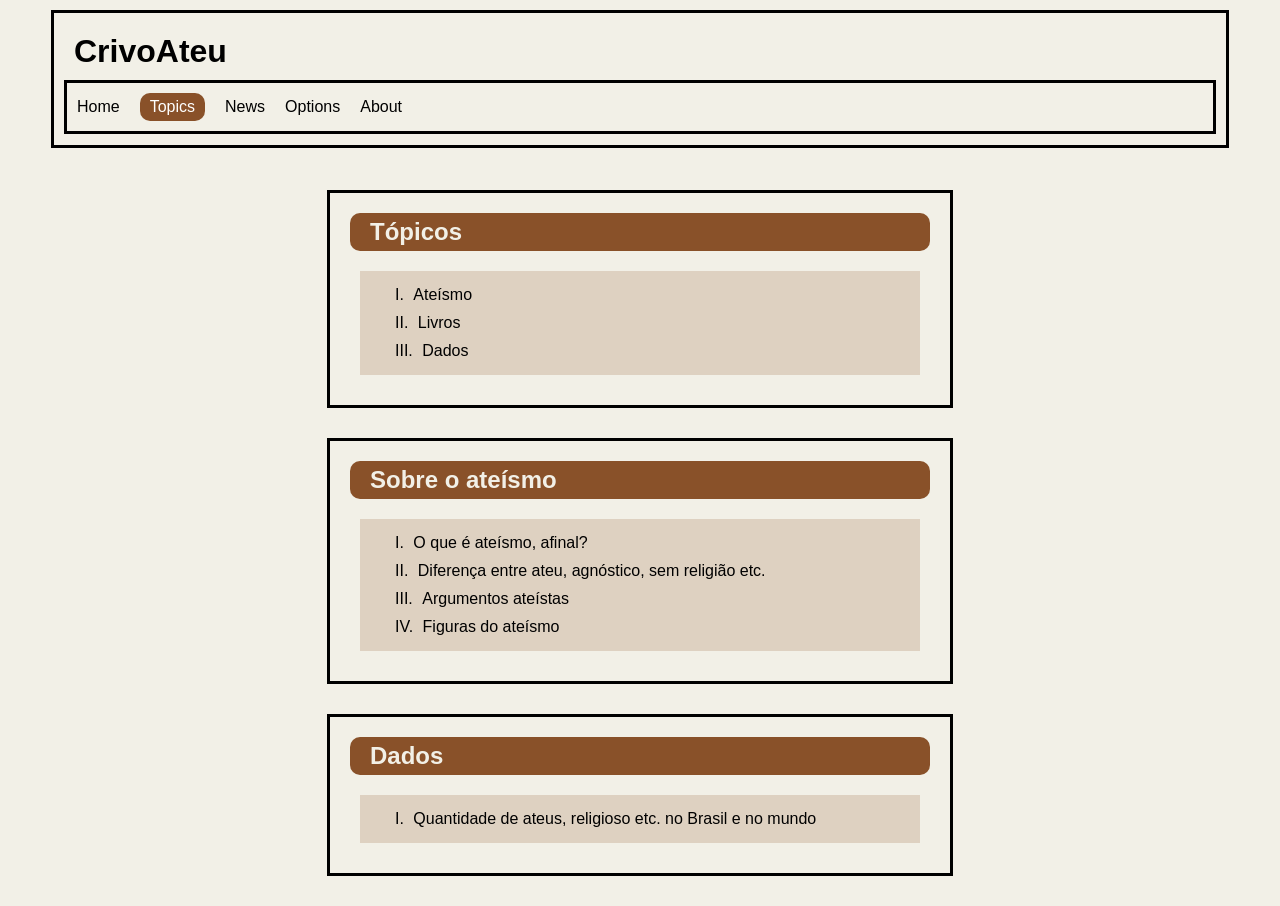
==== topics.html @ 9d996ebf "mobile upload" ====
<!DOCTYPE html>

<html>
<head>
  <meta
    http-equiv="CONTENT-TYPE"
    content="text/html; charset=UTF-8">
  
  <meta
    name="viewport"
    content="width=device-width, initial-scale=1.0">
  
  <link
    rel="stylesheet"
    href="style.css">
  
  <title>CrivoAteu-Topics</title>
</head>
<body>
  <header>
    <div>
      <h1>CrivoAteu</h1>
      
      <nav>
        <a href="index.html">Home</a>
        <a class="inside topic" href="#">Topics</a>
        <a href="#">News</a>
        <a href="#">Options</a>
        <a href="#">About</a>
      </nav>
    </div>
  </header>
  
  <main>
    
    <article>
      <h2>Tópicos</h2>
      
      <ul class="topics">
        <li>
          <a
            href="#ateismo">
            Ateísmo
          </a>
        </li>
        
        <li>
          <a
            href="#">
            Livros
          </a>
        </li>
        
        <li>
          <a
            href="#data">
            Dados
          </a>
        </li>
      </ul>
    </article>
    
    <article id="ateismo">
      <h2>Sobre o ateísmo</h2>
      
      <ul class="topics">
        <li>
          <a
            href="#">
            O que é ateísmo, afinal?
          </a>
        </li>
        
        <li>
          <a
            href="topics/diferenca-de-crenca.html">
            Diferença entre ateu, agnóstico, sem religião etc.
          </a>
        </li>
        
        <li>
          <a
            href="topics/argumentos-ateistas.html">
            Argumentos ateístas
          </a>
        </li>
        
        <li>
          <a
            href="topics/figuras-do-ateismo.html">
            Figuras do ateísmo
          </a>
        </li>
      </ul>
    </article>
    
    <article>
      <h2>Dados</h2>
      
      <ul class="topics">
        <li>
          <a
            href="#">
            Quantidade de ateus, religioso etc. no Brasil e no mundo
          </a>
        </li>
      </ul>
    </article>
  </main>
</body>
</html>
---- style.css ----
:root {
  --milkglass: #F2F0E7;
  --brown: #895129;
}

* {
  padding: 0px;
  margin: 0px;
}

h3 {
  padding: 10px;
  margin: 5px 20px;
}

a {
  -webkit-tap-highlight-color: transparent;
  -webkit-tap-highlight-color: rgba(0, 0, 0, 0);
}

img {
  display: block;
  width: 100%;
  max-width: 200px;
  margin: auto;
}

html {
  scroll-behavior: smooth;
}

body {
  background-color: var(--milkglass);
  font-family: sans-serif;
}

header {
  display: flex;
  width: 100%;
  justify-content: center;
}

header div {
  background-color: var(--milkglass);
  border: 3px solid black;
  padding: 10px;
  padding-bottom: 1px;
  margin: 10px;
  margin-bottom: 0px;
  width: 90%;
  transition: 0.5s;
  position: fixed;
}

header div h1 {
  padding: 5px;
  margin: 5px;
  transition: 0.5s ease;
}

header div h1:hover {
  padding: 10px;
}

header div nav {
  display: flex;
  align-items: center;
  border: 3px solid black;
  padding: 5px;
  margin-bottom: 10px;
  gap: 10px
}

header div a {
  color: black;
  text-decoration: none;
  margin: 5px;
  transition: 0.5s ease;
}

header div a:hover {
  padding: 4px 8px;
  background-color: var(--brown);
  color: white;
  padding: 5px 10px;
  text-decoration: underline;
  border-radius: 10px;
}

.inside {
  background-color: var(--brown);
  color: white;
  padding: 5px 10px;
  border-radius: 10px;
}

.inside:hover {
  padding: 4px 8px;
}

.inside.topic:hover {
  text-decoration: dotted;
}

main {
  padding-top: 160px;
}

main article {
  border: 3px solid black;
  max-width: 600px;
  width: 85%;
  padding: 10px;
  margin: 30px auto;
  transition: 1s ease;
}

main article:hover {
  padding: 15px;
}

main article h2 {
  background-color: var(--brown);
  color: var(--milkglass);
  padding: 5px 20px;
  margin: 10px;
  border-radius: 10px;
  transition: 0.5s
}

main article h2:hover {
  padding: 10px 25px;
}

main article p {
  background-color: white;
  text-align: justify;
  padding: 20px;
  margin: 20px;
  margin-top: 5px;
  border-radius: 10px;
  transition: 1s ease;
}

main article p:hover {
  padding: 25px;
}

.topics {
  list-style-position: inside;
  padding: 10px 30px;
  margin: 20px;
  background-color: #bc9e8260;
}

.topics li {
  list-style-type: upper-roman;
  padding: 5px;
}

.topics a {
  padding: 5px;
  color: black;
  text-decoration: none;
  transition: 0.5s ease;
}

.topics a:hover {
  padding: 3px;
  text-decoration: underline;
}

.twocol {
  column-count: 2;
}

nav.path {
  display: flex;
  overflow-x: auto;
  white-space: nowrap;
  
  align-items: center;
  padding: 0px;
  margin: 5px;
  font-size: 0.75em;
  border: none;
  
}

a.path {
  flex: 0 0 auto;
  padding: 0px;
  margin: 0px;
}
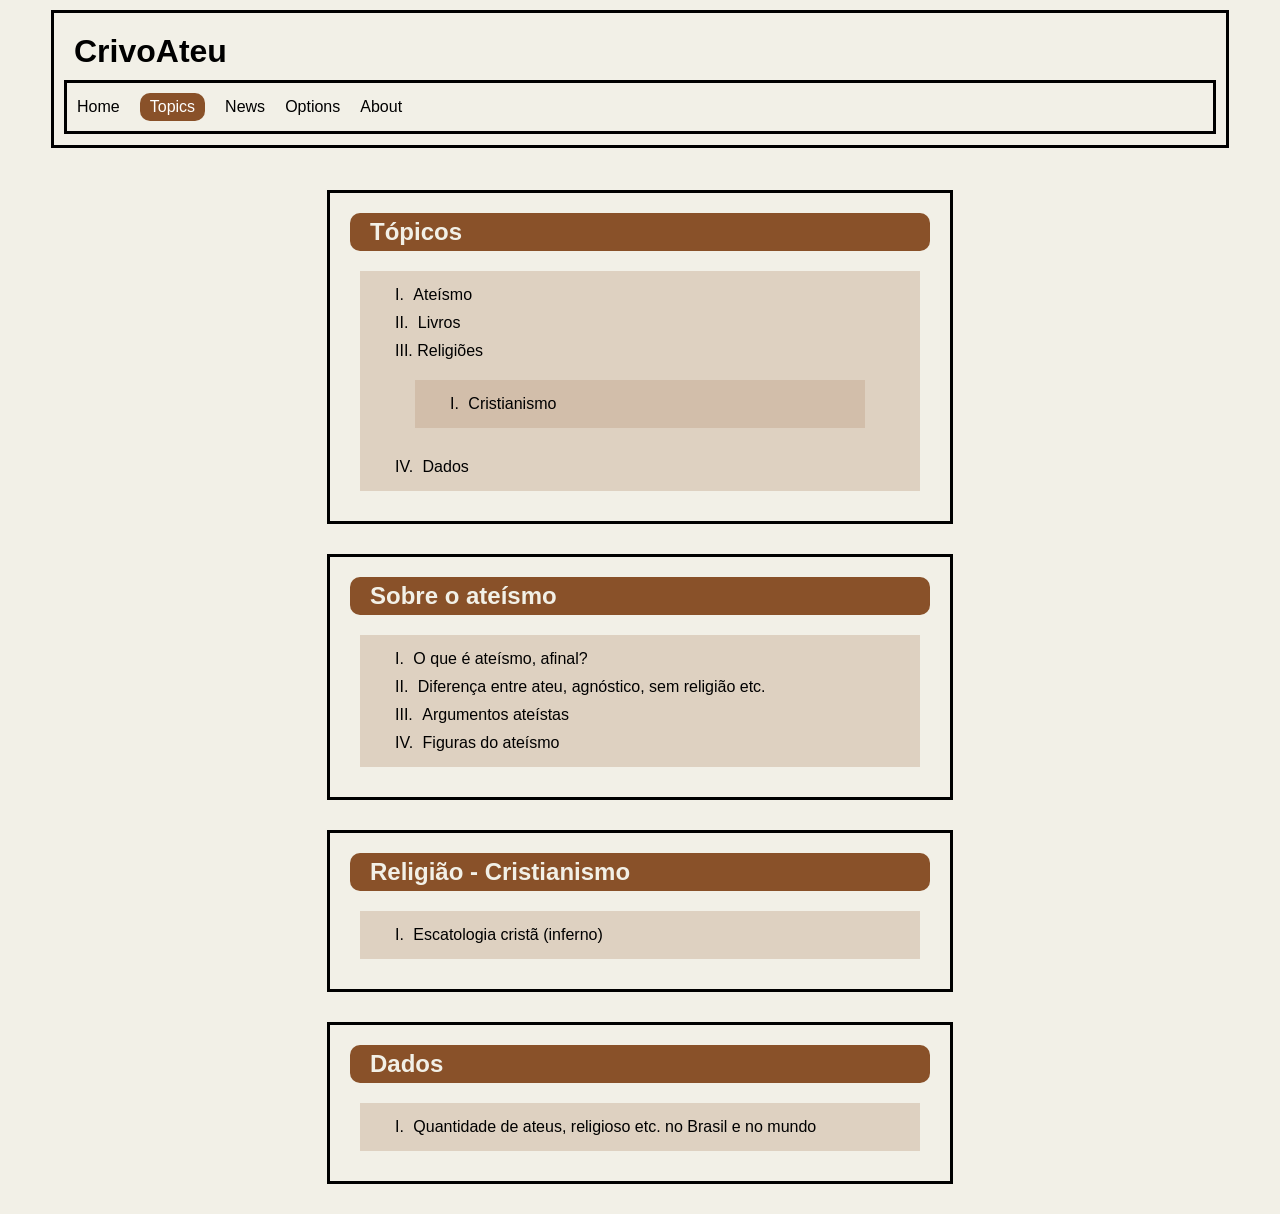
==== commit 8ebebd50: "new uploud from mobile, with link adjusts and the implementation of the page of Christian eschatolog" ====
--- a/topics.html
+++ b/topics.html
@@ -36,26 +36,26 @@
     <article>
       <h2>Tópicos</h2>
       
-      <ul class="topics">
+      <ul>
         <li>
-          <a
-            href="#ateismo">
-            Ateísmo
-          </a>
+          <a href="#ateismo">Ateísmo</a>
         </li>
         
         <li>
-          <a
-            href="#">
-            Livros
-          </a>
+          <a href="#">Livros</a>
         </li>
         
         <li>
-          <a
-            href="#data">
-            Dados
-          </a>
+          Religiões
+          <ul>
+            <li>
+              <a href="#">Cristianismo</a>
+            </li>
+          </ul>
+        </li>
+        
+        <li>
+          <a href="#data">Dados</a>
         </li>
       </ul>
     </article>
@@ -95,6 +95,19 @@
     </article>
     
     <article>
+      <h2>Religião - Cristianismo</h2>
+      
+      <ul>
+        <li>
+          <a
+            href="#">
+            Escatologia cristã (inferno)
+          </a>
+        </li>
+      </ul>
+    </article>
+    
+    <article>
       <h2>Dados</h2>
       
       <ul class="topics">
--- a/style.css
+++ b/style.css
@@ -142,30 +142,26 @@
   transition: 1s ease;
 }
 
-main article p:hover {
-  padding: 25px;
-}
-
-.topics {
+ul {
   list-style-position: inside;
   padding: 10px 30px;
   margin: 20px;
   background-color: #bc9e8260;
 }
 
-.topics li {
+ul li {
   list-style-type: upper-roman;
   padding: 5px;
 }
 
-.topics a {
+ul a {
   padding: 5px;
   color: black;
   text-decoration: none;
   transition: 0.5s ease;
 }
 
-.topics a:hover {
+ul a:hover {
   padding: 3px;
   text-decoration: underline;
 }
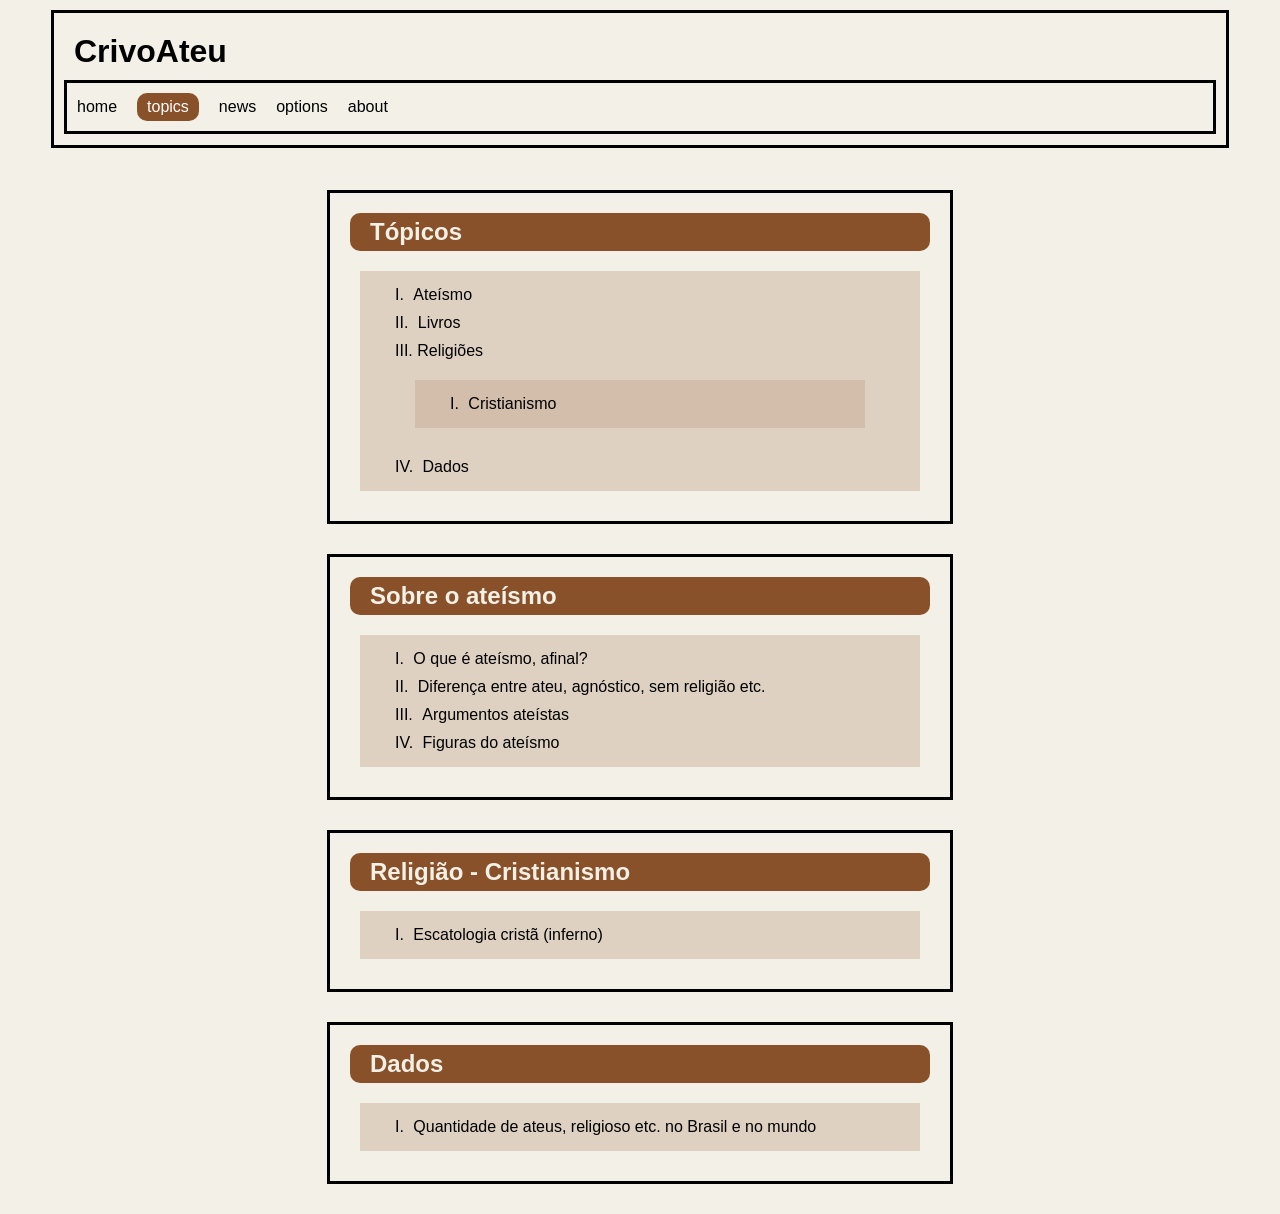
==== commit 4da07e69: "new upload from mobile; Javascript implementation; Header reuse by code in class etc." ====
--- a/topics.html
+++ b/topics.html
@@ -2,37 +2,13 @@
 
 <html>
 <head>
-  <meta
-    http-equiv="CONTENT-TYPE"
-    content="text/html; charset=UTF-8">
-  
-  <meta
-    name="viewport"
-    content="width=device-width, initial-scale=1.0">
-  
-  <link
-    rel="stylesheet"
-    href="style.css">
-  
+  <meta charset="UTF-8">
+  <meta name="viewport" content="width=device-width, initial-scale=1.">
+  <link rel="stylesheet" href="css/global.css">
   <title>CrivoAteu-Topics</title>
 </head>
 <body>
-  <header>
-    <div>
-      <h1>CrivoAteu</h1>
-      
-      <nav>
-        <a href="index.html">Home</a>
-        <a class="inside topic" href="#">Topics</a>
-        <a href="#">News</a>
-        <a href="#">Options</a>
-        <a href="#">About</a>
-      </nav>
-    </div>
-  </header>
-  
   <main>
-    
     <article>
       <h2>Tópicos</h2>
       
@@ -120,5 +96,10 @@
       </ul>
     </article>
   </main>
+  
+  <script type="module">
+    import { HeaderContainer } from './js/components/header.js';
+    new HeaderContainer("topics").render();
+  </script>
 </body>
 </html>
--- a/css/global.css
+++ b/css/global.css
@@ -0,0 +1,188 @@
+:root {
+  --milkglass: #F2F0E7;
+  --brown: #895129;
+}
+
+* {
+  padding: 0px;
+  margin: 0px;
+}
+
+h3 {
+  padding: 10px;
+  margin: 5px 20px;
+}
+
+a {
+  -webkit-tap-highlight-color: transparent;
+  -webkit-tap-highlight-color: rgba(0, 0, 0, 0);
+}
+
+img {
+  display: block;
+  width: 100%;
+  max-width: 200px;
+  margin: auto;
+}
+
+html {
+  scroll-behavior: smooth;
+}
+
+body {
+  background-color: var(--milkglass);
+  font-family: sans-serif;
+}
+
+header {
+  display: flex;
+  width: 100%;
+  justify-content: center;
+}
+
+header div {
+  background-color: var(--milkglass);
+  border: 3px solid black;
+  padding: 10px;
+  padding-bottom: 1px;
+  margin: 10px;
+  margin-bottom: 0px;
+  width: 90%;
+  transition: 0.5s;
+  position: fixed;
+}
+
+header div h1 {
+  padding: 5px;
+  margin: 5px;
+  transition: 0.5s ease;
+}
+
+header div h1:hover {
+  padding: 10px;
+}
+
+header div nav {
+  display: flex;
+  align-items: center;
+  border: 3px solid black;
+  padding: 5px;
+  margin-bottom: 10px;
+  gap: 10px
+}
+
+header div a {
+  color: black;
+  text-decoration: none;
+  margin: 5px;
+  transition: 0.5s ease;
+}
+
+header div a:hover {
+  padding: 4px 8px;
+  background-color: var(--brown);
+  color: white;
+  text-decoration: underline;
+  border-radius: 10px;
+}
+
+.inside {
+  background-color: var(--brown);
+  color: white;
+  padding: 5px 10px;
+  border-radius: 10px;
+}
+
+.inside:hover {
+  padding: 4px 8px;
+}
+
+.inside.topic:hover {
+  text-decoration: dotted;
+}
+
+main {
+  padding-top: 160px;
+}
+
+main article {
+  border: 3px solid black;
+  max-width: 600px;
+  width: 85%;
+  padding: 10px;
+  margin: 30px auto;
+  transition: 1s ease;
+}
+
+main article:hover {
+  padding: 15px;
+}
+
+main article h2 {
+  background-color: var(--brown);
+  color: var(--milkglass);
+  padding: 5px 20px;
+  margin: 10px;
+  border-radius: 10px;
+  transition: 0.5s
+}
+
+main article h2:hover {
+  padding: 10px 25px;
+}
+
+main article p {
+  background-color: white;
+  text-align: justify;
+  padding: 20px;
+  margin: 20px;
+  margin-top: 5px;
+  border-radius: 10px;
+  transition: 1s ease;
+}
+
+ul {
+  list-style-position: inside;
+  padding: 10px 30px;
+  margin: 20px;
+  background-color: #bc9e8260;
+}
+
+ul li {
+  list-style-type: upper-roman;
+  padding: 5px;
+}
+
+ul a {
+  padding: 5px;
+  color: black;
+  text-decoration: none;
+  transition: 0.5s ease;
+}
+
+ul a:hover {
+  padding: 3px;
+  text-decoration: underline;
+}
+
+.twocol {
+  column-count: 2;
+}
+
+nav.path {
+  display: flex;
+  overflow-x: auto;
+  white-space: nowrap;
+  
+  align-items: center;
+  padding: 0px;
+  margin: 5px;
+  font-size: 0.75em;
+  border: none;
+}
+
+a.path {
+  flex: 0 0 auto;
+  padding: 0px;
+  margin: 0px;
+}
